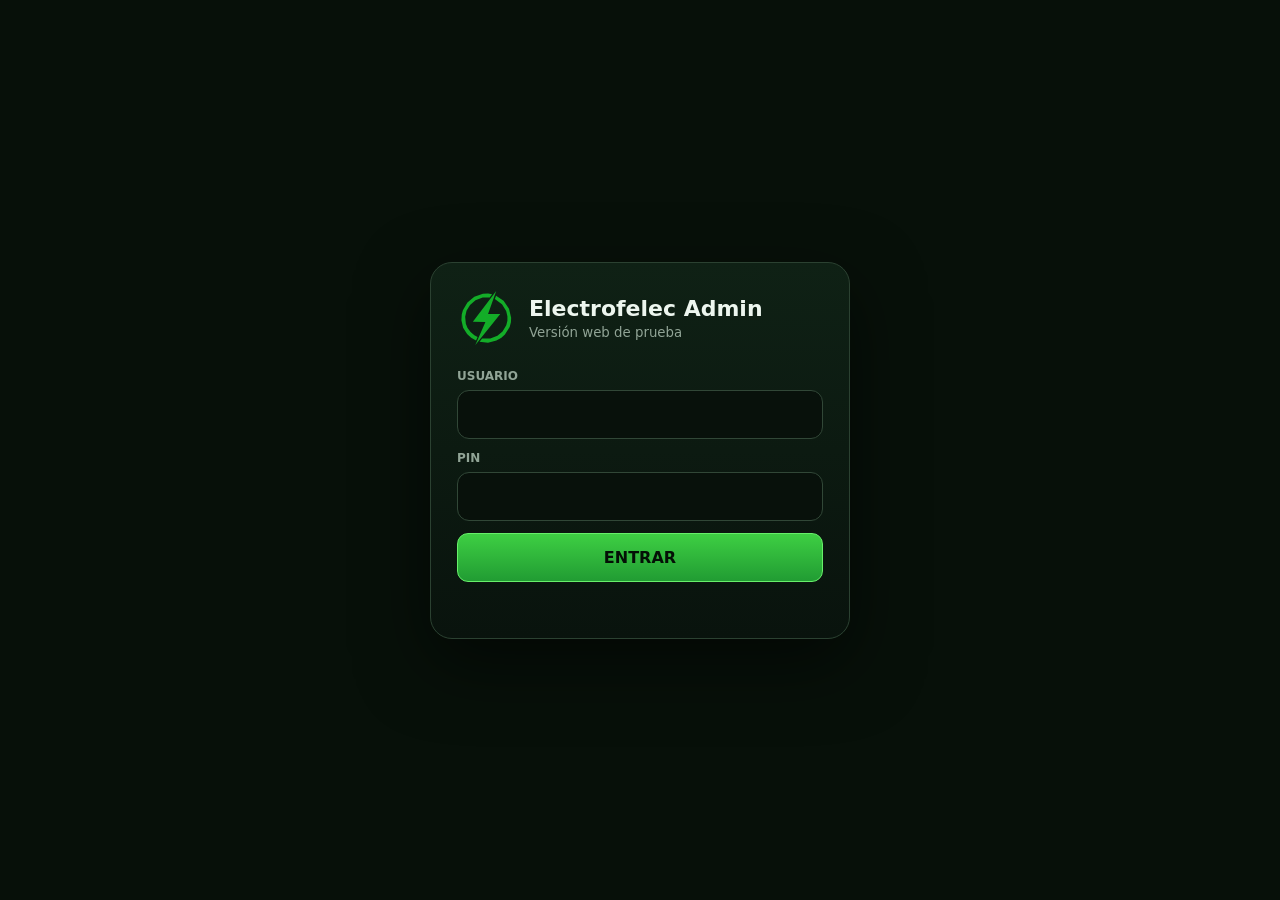
==== admin-web/index.html @ 0172dc72 "Add first Electrofelec Admin web test shell" ====
<!doctype html>
<html lang="es">
<head>
<meta charset="utf-8">
<meta name="viewport" content="width=device-width,initial-scale=1,viewport-fit=cover">
<meta name="theme-color" content="#071009">
<title>Electrofelec Admin Web</title>
<link rel="manifest" href="./manifest.webmanifest">
<style>
:root{--bg:#071009;--panel:#0b1710;--panel2:#0e1d13;--line:#24352a;--text:#edf6ef;--muted:#91a496;--green:#63e63f;--green2:#1fa83a;--warn:#f0c85c;--bad:#ff7179;--blue:#73c7f4}*{box-sizing:border-box}html,body{margin:0;background:var(--bg);color:var(--text);font-family:Inter,system-ui,-apple-system,Segoe UI,Roboto,sans-serif}button,input,select{font:inherit}button{cursor:pointer}.hidden{display:none!important}.login{min-height:100dvh;display:grid;place-items:center;padding:22px}.loginCard{width:min(420px,100%);background:linear-gradient(180deg,#0f2115,#09130d);border:1px solid #2b4131;border-radius:22px;padding:26px;box-shadow:0 24px 70px #0008}.logo{display:flex;gap:14px;align-items:center;margin-bottom:22px}.logo svg{width:58px;height:58px}.logo b{font-size:22px}.logo small{display:block;color:var(--muted);margin-top:4px}.field{display:grid;gap:7px;margin:12px 0}.field label{font-size:12px;color:var(--muted);font-weight:700}.field input{width:100%;background:#08110b;color:var(--text);border:1px solid #314737;border-radius:12px;padding:14px}.btn{border:1px solid #31543a;border-radius:11px;background:#112219;color:#eaf8ed;padding:10px 13px;font-weight:800}.btn:hover{border-color:#4f815b}.btn.primary{background:linear-gradient(180deg,#3ecf43,#219c33);color:#041006;border-color:#67ef6a}.btn.ghost{background:transparent}.btn.full{width:100%;padding:14px}.msg{min-height:20px;margin-top:10px;color:var(--bad);font-size:13px}.app{min-height:100dvh;display:grid;grid-template-columns:270px minmax(0,1fr)}.sidebar{position:sticky;top:0;height:100dvh;padding:20px 14px;background:linear-gradient(180deg,#071109,#050c07);border-right:1px solid #1d2c22;display:flex;flex-direction:column;overflow:hidden}.brand{display:flex;align-items:center;gap:12px;padding:3px 8px 20px}.brand svg{width:48px;height:48px}.brand b{font-size:17px}.brand small{display:block;color:var(--muted);font-size:11px;margin-top:2px}.nav{display:grid;gap:6px;overflow:auto;padding-right:2px}.navGroup{margin-top:11px;color:#6f8575;font-size:10px;font-weight:900;letter-spacing:.8px;padding:0 10px;text-transform:uppercase}.nav button{display:flex;gap:11px;align-items:center;width:100%;text-align:left;border:1px solid transparent;background:transparent;color:#b7c8ba;border-radius:11px;padding:11px 12px}.nav button:hover{background:#0d1b12;border-color:#1f3526}.nav button.active{background:linear-gradient(90deg,#18311e,#0e1d13);border-color:#2c5836;color:#fff;box-shadow:inset 4px 0 var(--green)}.ico{width:20px;text-align:center}.sideFoot{margin-top:auto;border-top:1px solid #18271d;padding:14px 9px 0;color:var(--muted);font-size:11px}.main{min-width:0}.topbar{height:72px;position:sticky;top:0;z-index:20;display:flex;align-items:center;justify-content:space-between;gap:12px;padding:0 22px;background:#071009e8;backdrop-filter:blur(12px);border-bottom:1px solid #1c2b21}.topTitle b{display:block;font-size:17px}.topTitle small{color:var(--muted)}.hamb{display:none}.content{padding:22px;max-width:1500px;margin:0 auto}.hero{display:flex;align-items:flex-start;justify-content:space-between;gap:16px;margin-bottom:16px}.hero h1{margin:0;font-size:26px}.hero p{margin:6px 0 0;color:var(--muted)}.pill{display:inline-flex;align-items:center;gap:7px;border:1px solid #31563a;background:#0d1b11;color:#a9e6b2;border-radius:999px;padding:7px 10px;font-size:11px;font-weight:800}.grid{display:grid;grid-template-columns:repeat(4,minmax(0,1fr));gap:12px}.card{background:linear-gradient(180deg,#0d1b12,#09130d);border:1px solid var(--line);border-radius:16px;padding:16px;min-width:0}.kpi span{display:block;color:var(--muted);font-size:10px;font-weight:900;text-transform:uppercase}.kpi b{display:block;font-size:28px;margin-top:7px}.menuGrid{display:grid;grid-template-columns:repeat(3,minmax(0,1fr));gap:12px;margin-top:14px}.menuCard{min-height:122px;text-align:left;display:flex;flex-direction:column;justify-content:space-between}.menuCard .mi{font-size:24px}.menuCard b{font-size:15px}.menuCard small{color:var(--muted);line-height:1.35}.sectionHead{display:flex;align-items:center;justify-content:space-between;gap:12px;margin:5px 0 13px}.sectionHead h2{margin:0;font-size:18px}.toolbar{display:flex;gap:8px;flex-wrap:wrap}.list{display:grid;gap:8px}.row{display:grid;grid-template-columns:minmax(0,1fr) auto;gap:10px;align-items:center;border:1px solid #223328;background:#09140d;border-radius:12px;padding:12px}.row b{display:block}.row small{color:var(--muted)}.state{border-radius:999px;padding:6px 9px;font-size:10px;font-weight:900;white-space:nowrap}.ok{background:#143b20;color:#8df0a2}.warn{background:#443812;color:#f6d874}.bad{background:#4a171c;color:#ff9da5}.info{background:#123640;color:#9ce8f5}.filters{display:flex;gap:7px;flex-wrap:wrap;margin-bottom:12px}.filters button.active{background:#18582a;border-color:#338a49}.docGrid{display:grid;grid-template-columns:repeat(2,minmax(0,1fr));gap:10px}.docCard{display:grid;gap:9px}.docTop{display:flex;justify-content:space-between;gap:10px}.docName{font-weight:900;overflow-wrap:anywhere}.docMeta{font-size:11px;color:var(--muted);display:grid;gap:2px}.docActions{display:flex;gap:7px;flex-wrap:wrap}.empty{color:var(--muted);padding:24px;text-align:center}.notice{border:1px solid #4c4b24;background:#211f0f;color:#e9db8d;border-radius:12px;padding:12px}.mobileShade{display:none}.readonly{color:#b9d7bf;font-size:11px}.search{width:min(360px,100%);background:#08110b;color:var(--text);border:1px solid #314737;border-radius:11px;padding:10px 12px}
@media(max-width:1100px){.app{grid-template-columns:220px minmax(0,1fr)}.grid{grid-template-columns:repeat(2,minmax(0,1fr))}.menuGrid{grid-template-columns:repeat(2,minmax(0,1fr))}.docGrid{grid-template-columns:1fr}}
@media(max-width:760px){.app{display:block}.sidebar{position:fixed;z-index:50;left:0;top:0;width:min(82vw,310px);transform:translateX(-105%);transition:.2s}.sidebar.open{transform:none}.mobileShade{display:none;position:fixed;z-index:40;inset:0;background:#0009}.mobileShade.open{display:block}.hamb{display:inline-flex}.topbar{height:62px;padding:0 12px}.content{padding:14px}.hero{align-items:center}.hero h1{font-size:22px}.hero .pill{display:none}.menuGrid{grid-template-columns:1fr 1fr}.grid{grid-template-columns:1fr 1fr}.card{padding:13px}.menuCard{min-height:108px}.docGrid{grid-template-columns:1fr}.sectionHead{align-items:flex-start;flex-direction:column}.toolbar{width:100%}.toolbar>*{flex:1 1 auto}.row{grid-template-columns:1fr}.state{justify-self:start}}
@media(max-width:430px){.menuGrid,.grid{grid-template-columns:1fr}.hero h1{font-size:20px}}
</style>
</head>
<body>
<div id="login" class="login">
 <div class="loginCard">
  <div class="logo"><svg viewBox="0 0 512 483"><defs><linearGradient id="g" x1="55" y1="440" x2="455" y2="45"><stop stop-color="#005d3e"/><stop offset=".48" stop-color="#13ad28"/><stop offset="1" stop-color="#8be900"/></linearGradient></defs><path d="M345 44 L334 74 L397 120 L434 180 L445 227 L445 265 L435 306 L402 360 L357 398 L294 423 L222 422 L199 452 L274 460 L348 441 L392 415 L423 387 L465 320 L476 278 L478 240 L459 160 L411 90 Z" fill="url(#g)"/><path d="M310 31 L274 25 L229 27 L153 54 L92 105 L52 173 L42 210 L39 262 L54 327 L89 383 L125 416 L168 440 L182 409 L153 394 L120 366 L93 329 L78 293 L72 231 L84 178 L115 126 L163 85 L227 60 L289 60 Z" fill="url(#g)"/><path d="M346 3 L140 275 L251 277 L162 479 L382 207 L274 206 Z" fill="url(#g)"/></svg><div><b>Electrofelec Admin</b><small>Versión web de prueba</small></div></div>
  <div class="field"><label>USUARIO</label><input id="username" autocomplete="username"></div>
  <div class="field"><label>PIN</label><input id="pin" inputmode="numeric" maxlength="6" type="password" autocomplete="current-password"></div>
  <button id="loginBtn" class="btn primary full">ENTRAR</button>
  <div id="loginMsg" class="msg"></div>
 </div>
</div>
<div id="shell" class="app hidden">
 <aside id="sidebar" class="sidebar">
  <div class="brand"><svg viewBox="0 0 512 483"><defs><linearGradient id="g2" x1="55" y1="440" x2="455" y2="45"><stop stop-color="#005d3e"/><stop offset=".48" stop-color="#13ad28"/><stop offset="1" stop-color="#8be900"/></linearGradient></defs><path d="M345 44 L334 74 L397 120 L434 180 L445 227 L445 265 L435 306 L402 360 L357 398 L294 423 L222 422 L199 452 L274 460 L348 441 L392 415 L423 387 L465 320 L476 278 L478 240 L459 160 L411 90 Z" fill="url(#g2)"/><path d="M310 31 L274 25 L229 27 L153 54 L92 105 L52 173 L42 210 L39 262 L54 327 L89 383 L125 416 L168 440 L182 409 L153 394 L120 366 L93 329 L78 293 L72 231 L84 178 L115 126 L163 85 L227 60 L289 60 Z" fill="url(#g2)"/><path d="M346 3 L140 275 L251 277 L162 479 L382 207 L274 206 Z" fill="url(#g2)"/></svg><div><b>Electrofelec</b><small>ADMIN WEB</small></div></div>
  <nav class="nav">
   <button data-page="dashboard" class="active"><span class="ico">⌂</span><span>Inicio</span></button>
   <div class="navGroup">Personal</div>
   <button data-page="workers"><span class="ico">👷</span><span>Trabajadores</span></button>
   <button data-page="punches"><span class="ico">✓</span><span>Fichajes</span></button>
   <button data-page="hours"><span class="ico">◷</span><span>Registro de horas</span></button>
   <button data-page="payroll"><span class="ico">€</span><span>Nóminas</span></button>
   <div class="navGroup">Documentación</div>
   <button data-page="cae"><span class="ico">📁</span><span>CAE / PRL</span></button>
   <button data-page="company"><span class="ico">🏢</span><span>Empresa</span></button>
   <div class="navGroup">Gestión</div>
   <button data-page="accounting"><span class="ico">▤</span><span>Contabilidad</span></button>
   <button data-page="rates"><span class="ico">€/h</span><span>Precio hora obra</span></button>
  </nav>
  <div class="sideFoot"><div id="sideWho">Administrador</div><div style="margin-top:7px"><button id="logout" class="btn ghost">Cerrar sesión</button></div></div>
 </aside>
 <div id="shade" class="mobileShade"></div>
 <main class="main">
  <header class="topbar"><div style="display:flex;align-items:center;gap:10px"><button id="hamb" class="btn ghost hamb">☰</button><div class="topTitle"><b id="topTitle">Inicio</b><small id="topSub">Electrofelec System</small></div></div><span class="pill">● SUPABASE · ONLINE</span></header>
  <section id="content" class="content"></section>
 </main>
</div>
<script>
const API='https://kbdmraxjfgtttopsyfuy.supabase.co/functions/v1/electrofelec-fichajes/api/';
const V3='https://kbdmraxjfgtttopsyfuy.supabase.co/functions/v1/electrofelec-admin-v3';
const GS='https://kbdmraxjfgtttopsyfuy.supabase.co/functions/v1/electrofelec-gestor-sync';
let token=localStorage.getItem('efs_admin_web_token')||'',me=null,employees=[],caeData=null,currentPage='dashboard',caeFilter='all',caeScope='employee';
const $=s=>document.querySelector(s),$$=s=>[...document.querySelectorAll(s)];
const esc=s=>String(s??'').replace(/[&<>"']/g,c=>({'&':'&amp;','<':'&lt;','>':'&gt;','"':'&quot;',"'":'&#39;'}[c]));
const pad=n=>String(n).padStart(2,'0'); const iso=d=>d.getFullYear()+'-'+pad(d.getMonth()+1)+'-'+pad(d.getDate());
async function post(base,path,body={}){try{const r=await fetch(base+path,{method:'POST',headers:{'Content-Type':'application/json'},body:JSON.stringify(body),cache:'no-store'});const j=await r.json().catch(()=>({ok:false,error:'Respuesta no válida'}));if(!r.ok&&j.ok!==false)j.ok=false;return j}catch(e){return{ok:false,error:'Sin conexión'}}}
async function api(path,b={}){return post(API,path,b)} async function v3(path,b={}){return post(V3,path,{p_session_token:token,...b})} async function gs(path,b={}){return post(GS,path,{p_session_token:token,...b})}
function setLoginMsg(t){$('#loginMsg').textContent=t||''}
async function login(){const u=$('#username').value.trim(),p=$('#pin').value.trim();if(!u||p.length!==6)return setLoginMsg('Introduce usuario y PIN de 6 cifras');setLoginMsg('Entrando…');const r=await api('login',{p_username:u,p_pin:p});if(!r.ok)return setLoginMsg(r.error||'No se pudo iniciar sesión');token=r.session_token;localStorage.setItem('efs_admin_web_token',token);const m=await api('me',{p_session_token:token});if(!m.ok||m.role!=='admin'){localStorage.removeItem('efs_admin_web_token');token='';return setLoginMsg('Esta web es solo para administradores')}me=m;openApp()}
async function boot(){if(!token)return;const m=await api('me',{p_session_token:token});if(!m.ok||m.role!=='admin'){localStorage.removeItem('efs_admin_web_token');token='';return}me=m;openApp()}
function openApp(){$('#login').classList.add('hidden');$('#shell').classList.remove('hidden');$('#sideWho').textContent=(me.full_name||'Administrador')+' · Admin';render('dashboard')}
function logout(){localStorage.removeItem('efs_admin_web_token');location.reload()}
function closeMenu(){$('#sidebar').classList.remove('open');$('#shade').classList.remove('open')}
function navActive(p){$$('[data-page]').forEach(b=>b.classList.toggle('active',b.dataset.page===p))}
const titles={dashboard:['Inicio','Resumen general'],workers:['Trabajadores','Plantilla activa'],punches:['Fichajes','Quién ha fichado hoy'],hours:['Registro de horas','Horas, incidencias y revisión'],payroll:['Nóminas','Nóminas y firmas'],cae:['CAE / PRL','Solo lectura en la web'],company:['Empresa','Documentación y datos de empresa'],accounting:['Contabilidad','Facturas, pedidos y banco'],rates:['Precio hora obra','Cálculo de costes']};
async function render(p){currentPage=p;navActive(p);closeMenu();$('#topTitle').textContent=titles[p]?.[0]||p;$('#topSub').textContent=titles[p]?.[1]||'';$('#content').innerHTML='<div class="card">Cargando…</div>';try{if(p==='dashboard')return renderDashboard();if(p==='workers')return renderWorkers();if(p==='punches')return renderPunches();if(p==='cae')return renderCAE();return renderStub(p)}catch(e){$('#content').innerHTML='<div class="card"><b>No se pudo cargar</b><div style="color:var(--muted);margin-top:8px">'+esc(e.message||e)+'</div></div>'}}
async function loadEmployees(){if(employees.length)return employees;const r=await api('admin/employees',{p_session_token:token});if(r.ok)employees=r.employees||r.items||[];if(!employees.length){const d=new Date(),a=new Date(d.getFullYear(),d.getMonth(),1),b=new Date(d.getFullYear(),d.getMonth()+1,0),s=await api('admin/summary',{p_session_token:token,p_start_date:iso(a),p_end_date:iso(b)});if(s.ok)employees=s.employees||[]}return employees}
async function renderDashboard(){const list=await loadEmployees();let punch={};try{const z=await gs('/admin/today');if(z.ok){const by=new Map((z.entries||[]).map(e=>[e.employee_id,e]));const active=(z.profiles||[]).filter(x=>x.active!==false);punch={total:active.length,clocked:active.filter(x=>by.get(x.id)?.started_at).length,missing:active.filter(x=>!by.get(x.id)?.started_at&&!by.get(x.id)?.incident).length,inc:active.filter(x=>!!by.get(x.id)?.incident).length}}catch{}$('#content').innerHTML=`<div class="hero"><div><h1>Panel de administración</h1><p>Misma línea visual que el gestor de Windows, repartida en más menús para móvil.</p></div><span class="pill">WEB · PRUEBA</span></div><div class="grid"><div class="card kpi"><span>Trabajadores</span><b>${list.filter(x=>x.active!==false).length||'—'}</b></div><div class="card kpi"><span>Fichados hoy</span><b style="color:var(--green)">${punch.clocked??'—'}</b></div><div class="card kpi"><span>Sin fichar</span><b style="color:var(--warn)">${punch.missing??'—'}</b></div><div class="card kpi"><span>Incidencias</span><b style="color:var(--blue)">${punch.inc??'—'}</b></div></div><div class="menuGrid">${[['workers','👷','Trabajadores','Plantilla y ficha de cada trabajador'],['punches','✓','Fichajes','Jornada de hoy y regularizaciones'],['hours','◷','Registro de horas','Horas e incidencias sin tablas gigantes'],['payroll','€','Nóminas','Documentos, firmas y certificados'],['cae','📁','CAE / PRL','Consulta documental en solo lectura'],['accounting','▤','Contabilidad','Facturas, pedidos y banco'],['rates','€/h','Precio hora obra','Costes y precio recomendado'],['company','🏢','Empresa','Documentación y carpetas de empresa']].map(x=>`<button class="card menuCard" data-go="${x[0]}"><span class="mi">${x[1]}</span><div><b>${x[2]}</b><small>${x[3]}</small></div></button>`).join('')}</div>`;$$('[data-go]').forEach(b=>b.onclick=()=>render(b.dataset.go))}
async function renderWorkers(){const list=(await loadEmployees()).filter(x=>x.active!==false);$('#content').innerHTML=`<div class="sectionHead"><div><h2>Trabajadores</h2><div class="readonly">Vista compacta: cada trabajador abre su propia ficha en lugar de mostrarlo todo a la vez.</div></div><input id="workerSearch" class="search" placeholder="Buscar trabajador…"></div><div id="workerList" class="list"></div>`;const draw=()=>{const q=$('#workerSearch').value.trim().toLowerCase(),a=list.filter(x=>String(x.full_name||x.name||'').toLowerCase().includes(q));$('#workerList').innerHTML=a.map(x=>`<div class="row"><div><b>${esc(x.full_name||x.name||'Trabajador')}</b><small>${esc(x.dni_nie||x.dni||'')} ${x.username?' · '+esc(x.username):''}</small></div><button class="btn" onclick="alert('En la siguiente pasada conectaremos aquí la ficha completa del gestor Windows sin meter toda la información en una sola pantalla.')">Abrir ficha</button></div>`).join('')||'<div class="empty">Sin resultados</div>'};$('#workerSearch').oninput=draw;draw()}
async function renderPunches(){const z=await gs('/admin/today');if(!z.ok)throw Error(z.error||'No se pudieron cargar los fichajes');const by=new Map((z.entries||[]).map(e=>[e.employee_id,e]));const people=(z.profiles||[]).filter(x=>x.active!==false).map(p=>({p,e:by.get(p.id)})).sort((a,b)=>String(a.p.full_name).localeCompare(String(b.p.full_name),'es'));$('#content').innerHTML=`<div class="sectionHead"><div><h2>Fichajes de hoy</h2><div class="readonly">Una fila por persona; sin tabla horizontal.</div></div><button id="refreshPunch" class="btn">Actualizar</button></div><div class="list">${people.map(({p,e})=>{let cls='warn',txt='Sin fichar',detail='';if(e?.started_at){cls='ok';txt='Fichado';detail=new Intl.DateTimeFormat('es-ES',{timeZone:'Europe/Madrid',hour:'2-digit',minute:'2-digit'}).format(new Date(e.started_at))}else if(e?.incident){cls='info';txt='Incidencia';detail=e.incident}return`<div class="row"><div><b>${esc(p.full_name)}</b><small>${p.role==='admin'?'Administrador':'Trabajador'}${detail?' · '+esc(detail):''}</small></div><span class="state ${cls}">${txt}</span></div>`}).join('')}</div>`;$('#refreshPunch').onclick=()=>renderPunches()}
function docState(x){const s=String(x.status||'');if(s==='expired')return['bad','Caducado'];if(s==='upcoming')return['warn','Próximo'];if(s==='pending')return['warn','Pendiente'];if(s==='not_required')return['info','No requerido'];return['ok','Vigente']}
async function renderCAE(){if(!caeData){const z=await v3('/docs/list');if(!z.ok)throw Error(z.error||'No se pudo cargar CAE');caeData=z}drawCAE()}
function drawCAE(){const all=(caeData.items||[]).filter(x=>String(x.document_code||'').startsWith('sys_')===false),scoped=all.filter(x=>x.scope===caeScope),f=scoped.filter(x=>caeFilter==='all'||x.status===caeFilter);const c=caeData.counts||{};$('#content').innerHTML=`<div class="hero"><div><h1>CAE / PRL</h1><p>Consulta documental. En esta web queda bloqueada cualquier edición.</p></div><span class="pill">🔒 SOLO LECTURA</span></div><div class="notice">Aquí no se puede añadir, sustituir, editar, borrar ni marcar documentos. Es deliberado para que la gestión CAE siga haciéndose desde Windows.</div><div class="sectionHead" style="margin-top:14px"><div class="toolbar"><button class="btn ${caeScope==='employee'?'primary':''}" data-scope="employee">Empleados</button><button class="btn ${caeScope==='company'?'primary':''}" data-scope="company">Empresa</button></div><button id="caeRefresh" class="btn">Actualizar</button></div><div class="filters"><button class="btn ${caeFilter==='all'?'active':''}" data-filter="all">Todos</button><button class="btn ${caeFilter==='pending'?'active':''}" data-filter="pending">Pendientes ${c.pending??''}</button><button class="btn ${caeFilter==='expired'?'active':''}" data-filter="expired">Caducados ${c.expired??''}</button><button class="btn ${caeFilter==='upcoming'?'active':''}" data-filter="upcoming">Próximos ${c.upcoming??''}</button></div><div class="docGrid">${f.map(x=>{const [cl,st]=docState(x);return`<div class="card docCard"><div class="docTop"><div><div class="docName">${esc(x.document_name||x.type_name||x.original_name||'Documento')}</div><div class="docMeta"><span>${esc(x.owner_name||'')}</span><span>${esc(x.category||'')}</span><span>${x.expiry_date?'Caduca: '+esc(String(x.expiry_date).slice(0,10)):'Sin caducidad indicada'}</span></div></div><span class="state ${cl}">${st}</span></div><div class="docActions">${x.file_id?`<button class="btn" data-open="${x.file_id}">Abrir</button><button class="btn" data-down="${x.file_id}">Descargar</button>`:'<span class="readonly">Sin archivo adjunto</span>'}</div></div>`}).join('')||'<div class="card empty">No hay documentos en este filtro.</div>'}</div>`;$$('[data-scope]').forEach(b=>b.onclick=()=>{caeScope=b.dataset.scope;drawCAE()});$$('[data-filter]').forEach(b=>b.onclick=()=>{caeFilter=b.dataset.filter;drawCAE()});$$('[data-open]').forEach(b=>b.onclick=()=>openDoc(b.dataset.open,false));$$('[data-down]').forEach(b=>b.onclick=()=>openDoc(b.dataset.down,true));$('#caeRefresh').onclick=async()=>{caeData=null;await renderCAE()}}
async function openDoc(id,download){const z=await v3('/docs/url',{file_id:id,download});if(!z.ok)return alert(z.error||'No se pudo abrir');window.open(z.url,'_blank','noopener')}
function renderStub(p){const labels={hours:['Registro de horas','Lo dividiré en: resumen del mes, edición de un día y revisión de incidencias.'],payroll:['Nóminas','Lo dividiré en: mis nóminas, nóminas empresa, firmas y certificados.'],company:['Empresa','Documentación de empresa en una vista independiente.'],accounting:['Contabilidad','Lo dividiré en facturas, pedidos, banco, conciliación y resumen.'],rates:['Precio hora obra','Formulario de cálculo separado de resultados e histórico.']};const x=labels[p];$('#content').innerHTML=`<div class="hero"><div><h1>${x[0]}</h1><p>${x[1]}</p></div><span class="pill">DISEÑO NUEVO</span></div><div class="card"><b>Menú ya separado</b><p style="color:var(--muted);line-height:1.55">Esta primera prueba sirve para validar la navegación y el tamaño de la interfaz antes de conectar aquí todas las funciones del gestor. La app de trabajadores y el gestor de Windows no se han modificado.</p><button class="btn" onclick="render('dashboard')">Volver al inicio</button></div>`}
$('#loginBtn').onclick=login;$('#pin').addEventListener('keydown',e=>{if(e.key==='Enter')login()});$('#logout').onclick=logout;$$('[data-page]').forEach(b=>b.onclick=()=>render(b.dataset.page));$('#hamb').onclick=()=>{$('#sidebar').classList.add('open');$('#shade').classList.add('open')};$('#shade').onclick=closeMenu;boot();
</script>
</body>
</html>
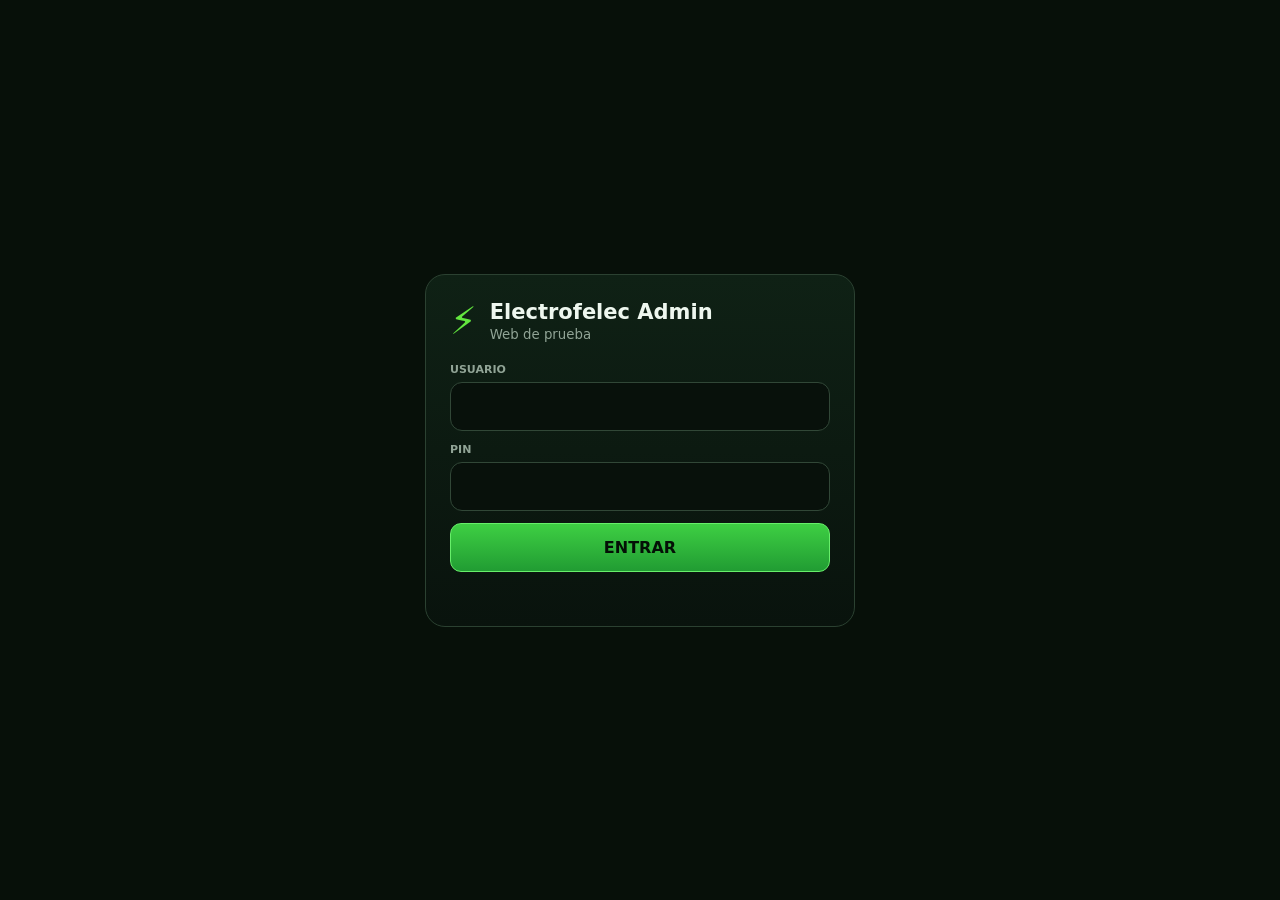
==== commit 8c745cc0: "Fix Admin Web login and simplify responsive shell" ====
--- a/admin-web/index.html
+++ b/admin-web/index.html
@@ -5,78 +5,84 @@
 <meta name="viewport" content="width=device-width,initial-scale=1,viewport-fit=cover">
 <meta name="theme-color" content="#071009">
 <title>Electrofelec Admin Web</title>
-<link rel="manifest" href="./manifest.webmanifest">
 <style>
-:root{--bg:#071009;--panel:#0b1710;--panel2:#0e1d13;--line:#24352a;--text:#edf6ef;--muted:#91a496;--green:#63e63f;--green2:#1fa83a;--warn:#f0c85c;--bad:#ff7179;--blue:#73c7f4}*{box-sizing:border-box}html,body{margin:0;background:var(--bg);color:var(--text);font-family:Inter,system-ui,-apple-system,Segoe UI,Roboto,sans-serif}button,input,select{font:inherit}button{cursor:pointer}.hidden{display:none!important}.login{min-height:100dvh;display:grid;place-items:center;padding:22px}.loginCard{width:min(420px,100%);background:linear-gradient(180deg,#0f2115,#09130d);border:1px solid #2b4131;border-radius:22px;padding:26px;box-shadow:0 24px 70px #0008}.logo{display:flex;gap:14px;align-items:center;margin-bottom:22px}.logo svg{width:58px;height:58px}.logo b{font-size:22px}.logo small{display:block;color:var(--muted);margin-top:4px}.field{display:grid;gap:7px;margin:12px 0}.field label{font-size:12px;color:var(--muted);font-weight:700}.field input{width:100%;background:#08110b;color:var(--text);border:1px solid #314737;border-radius:12px;padding:14px}.btn{border:1px solid #31543a;border-radius:11px;background:#112219;color:#eaf8ed;padding:10px 13px;font-weight:800}.btn:hover{border-color:#4f815b}.btn.primary{background:linear-gradient(180deg,#3ecf43,#219c33);color:#041006;border-color:#67ef6a}.btn.ghost{background:transparent}.btn.full{width:100%;padding:14px}.msg{min-height:20px;margin-top:10px;color:var(--bad);font-size:13px}.app{min-height:100dvh;display:grid;grid-template-columns:270px minmax(0,1fr)}.sidebar{position:sticky;top:0;height:100dvh;padding:20px 14px;background:linear-gradient(180deg,#071109,#050c07);border-right:1px solid #1d2c22;display:flex;flex-direction:column;overflow:hidden}.brand{display:flex;align-items:center;gap:12px;padding:3px 8px 20px}.brand svg{width:48px;height:48px}.brand b{font-size:17px}.brand small{display:block;color:var(--muted);font-size:11px;margin-top:2px}.nav{display:grid;gap:6px;overflow:auto;padding-right:2px}.navGroup{margin-top:11px;color:#6f8575;font-size:10px;font-weight:900;letter-spacing:.8px;padding:0 10px;text-transform:uppercase}.nav button{display:flex;gap:11px;align-items:center;width:100%;text-align:left;border:1px solid transparent;background:transparent;color:#b7c8ba;border-radius:11px;padding:11px 12px}.nav button:hover{background:#0d1b12;border-color:#1f3526}.nav button.active{background:linear-gradient(90deg,#18311e,#0e1d13);border-color:#2c5836;color:#fff;box-shadow:inset 4px 0 var(--green)}.ico{width:20px;text-align:center}.sideFoot{margin-top:auto;border-top:1px solid #18271d;padding:14px 9px 0;color:var(--muted);font-size:11px}.main{min-width:0}.topbar{height:72px;position:sticky;top:0;z-index:20;display:flex;align-items:center;justify-content:space-between;gap:12px;padding:0 22px;background:#071009e8;backdrop-filter:blur(12px);border-bottom:1px solid #1c2b21}.topTitle b{display:block;font-size:17px}.topTitle small{color:var(--muted)}.hamb{display:none}.content{padding:22px;max-width:1500px;margin:0 auto}.hero{display:flex;align-items:flex-start;justify-content:space-between;gap:16px;margin-bottom:16px}.hero h1{margin:0;font-size:26px}.hero p{margin:6px 0 0;color:var(--muted)}.pill{display:inline-flex;align-items:center;gap:7px;border:1px solid #31563a;background:#0d1b11;color:#a9e6b2;border-radius:999px;padding:7px 10px;font-size:11px;font-weight:800}.grid{display:grid;grid-template-columns:repeat(4,minmax(0,1fr));gap:12px}.card{background:linear-gradient(180deg,#0d1b12,#09130d);border:1px solid var(--line);border-radius:16px;padding:16px;min-width:0}.kpi span{display:block;color:var(--muted);font-size:10px;font-weight:900;text-transform:uppercase}.kpi b{display:block;font-size:28px;margin-top:7px}.menuGrid{display:grid;grid-template-columns:repeat(3,minmax(0,1fr));gap:12px;margin-top:14px}.menuCard{min-height:122px;text-align:left;display:flex;flex-direction:column;justify-content:space-between}.menuCard .mi{font-size:24px}.menuCard b{font-size:15px}.menuCard small{color:var(--muted);line-height:1.35}.sectionHead{display:flex;align-items:center;justify-content:space-between;gap:12px;margin:5px 0 13px}.sectionHead h2{margin:0;font-size:18px}.toolbar{display:flex;gap:8px;flex-wrap:wrap}.list{display:grid;gap:8px}.row{display:grid;grid-template-columns:minmax(0,1fr) auto;gap:10px;align-items:center;border:1px solid #223328;background:#09140d;border-radius:12px;padding:12px}.row b{display:block}.row small{color:var(--muted)}.state{border-radius:999px;padding:6px 9px;font-size:10px;font-weight:900;white-space:nowrap}.ok{background:#143b20;color:#8df0a2}.warn{background:#443812;color:#f6d874}.bad{background:#4a171c;color:#ff9da5}.info{background:#123640;color:#9ce8f5}.filters{display:flex;gap:7px;flex-wrap:wrap;margin-bottom:12px}.filters button.active{background:#18582a;border-color:#338a49}.docGrid{display:grid;grid-template-columns:repeat(2,minmax(0,1fr));gap:10px}.docCard{display:grid;gap:9px}.docTop{display:flex;justify-content:space-between;gap:10px}.docName{font-weight:900;overflow-wrap:anywhere}.docMeta{font-size:11px;color:var(--muted);display:grid;gap:2px}.docActions{display:flex;gap:7px;flex-wrap:wrap}.empty{color:var(--muted);padding:24px;text-align:center}.notice{border:1px solid #4c4b24;background:#211f0f;color:#e9db8d;border-radius:12px;padding:12px}.mobileShade{display:none}.readonly{color:#b9d7bf;font-size:11px}.search{width:min(360px,100%);background:#08110b;color:var(--text);border:1px solid #314737;border-radius:11px;padding:10px 12px}
-@media(max-width:1100px){.app{grid-template-columns:220px minmax(0,1fr)}.grid{grid-template-columns:repeat(2,minmax(0,1fr))}.menuGrid{grid-template-columns:repeat(2,minmax(0,1fr))}.docGrid{grid-template-columns:1fr}}
-@media(max-width:760px){.app{display:block}.sidebar{position:fixed;z-index:50;left:0;top:0;width:min(82vw,310px);transform:translateX(-105%);transition:.2s}.sidebar.open{transform:none}.mobileShade{display:none;position:fixed;z-index:40;inset:0;background:#0009}.mobileShade.open{display:block}.hamb{display:inline-flex}.topbar{height:62px;padding:0 12px}.content{padding:14px}.hero{align-items:center}.hero h1{font-size:22px}.hero .pill{display:none}.menuGrid{grid-template-columns:1fr 1fr}.grid{grid-template-columns:1fr 1fr}.card{padding:13px}.menuCard{min-height:108px}.docGrid{grid-template-columns:1fr}.sectionHead{align-items:flex-start;flex-direction:column}.toolbar{width:100%}.toolbar>*{flex:1 1 auto}.row{grid-template-columns:1fr}.state{justify-self:start}}
-@media(max-width:430px){.menuGrid,.grid{grid-template-columns:1fr}.hero h1{font-size:20px}}
+:root{--bg:#071009;--panel:#0d1b12;--panel2:#09130d;--line:#24352a;--text:#eef7ef;--muted:#91a496;--green:#63e63f;--warn:#f0c85c;--bad:#ff7179;--blue:#73c7f4}*{box-sizing:border-box}html,body{margin:0;max-width:100%;overflow-x:hidden;background:var(--bg);color:var(--text);font-family:system-ui,-apple-system,Segoe UI,Roboto,sans-serif}button,input{font:inherit}.hidden{display:none!important}.login{min-height:100dvh;display:grid;place-items:center;padding:18px}.loginCard{width:min(430px,100%);background:linear-gradient(180deg,#0f2115,#09130d);border:1px solid #2b4131;border-radius:20px;padding:24px}.brandLogin{display:flex;gap:13px;align-items:center;margin-bottom:20px}.bolt{font-size:38px;color:var(--green)}.brandLogin b{font-size:21px}.brandLogin small{display:block;color:var(--muted);margin-top:3px}.field{display:grid;gap:6px;margin:12px 0}.field label{font-size:11px;font-weight:800;color:var(--muted)}.field input{width:100%;border:1px solid #314737;border-radius:12px;background:#08110b;color:var(--text);padding:14px}.btn{border:1px solid #31543a;border-radius:11px;background:#112219;color:#eaf8ed;padding:10px 13px;font-weight:800;cursor:pointer}.btn.primary{background:linear-gradient(180deg,#3ecf43,#219c33);color:#041006;border-color:#67ef6a}.btn.full{width:100%;padding:14px}.msg{min-height:20px;margin-top:10px;color:var(--bad);font-size:13px}.app{min-height:100dvh;display:grid;grid-template-columns:250px minmax(0,1fr)}.sidebar{height:100dvh;position:sticky;top:0;background:#061008;border-right:1px solid #1d2c22;padding:16px 12px;display:flex;flex-direction:column}.sideBrand{padding:6px 9px 18px}.sideBrand b{font-size:18px}.sideBrand small{display:block;color:var(--muted);font-size:10px;margin-top:3px}.nav{display:grid;gap:5px;overflow:auto}.navTitle{padding:10px 9px 3px;color:#6f8575;font-size:9px;font-weight:900;letter-spacing:.8px;text-transform:uppercase}.nav button{width:100%;display:flex;align-items:center;gap:10px;text-align:left;border:1px solid transparent;border-radius:10px;background:transparent;color:#b8c9bb;padding:10px 11px}.nav button.active{background:linear-gradient(90deg,#18311e,#0e1d13);border-color:#2c5836;color:#fff;box-shadow:inset 4px 0 var(--green)}.sideFoot{margin-top:auto;border-top:1px solid #18271d;padding:12px 8px 0;color:var(--muted);font-size:11px}.main{min-width:0}.top{height:64px;position:sticky;top:0;z-index:10;display:flex;align-items:center;justify-content:space-between;padding:0 16px;background:#071009ee;border-bottom:1px solid #1c2b21}.top b{display:block}.top small{color:var(--muted)}.hamb{display:none}.content{padding:16px;max-width:1400px;margin:0 auto}.hero{display:flex;justify-content:space-between;align-items:flex-start;gap:12px;margin-bottom:14px}.hero h1{font-size:24px;margin:0}.hero p{margin:5px 0 0;color:var(--muted)}.pill{display:inline-flex;border:1px solid #31563a;background:#0d1b11;color:#a9e6b2;border-radius:999px;padding:7px 10px;font-size:10px;font-weight:900}.grid{display:grid;grid-template-columns:repeat(4,minmax(0,1fr));gap:10px}.card{min-width:0;background:linear-gradient(180deg,var(--panel),var(--panel2));border:1px solid var(--line);border-radius:14px;padding:14px}.kpi span{display:block;font-size:9px;font-weight:900;color:var(--muted);text-transform:uppercase}.kpi b{display:block;font-size:26px;margin-top:5px}.menuGrid{display:grid;grid-template-columns:repeat(3,minmax(0,1fr));gap:10px;margin-top:12px}.menuCard{min-height:100px;text-align:left;display:flex;flex-direction:column;justify-content:space-between}.menuCard strong{display:block}.menuCard small{display:block;color:var(--muted);margin-top:4px}.sectionHead{display:flex;justify-content:space-between;align-items:flex-start;gap:10px;margin-bottom:12px}.sectionHead h2{margin:0}.search{width:min(340px,100%);background:#08110b;color:var(--text);border:1px solid #314737;border-radius:10px;padding:10px}.list{display:grid;gap:8px}.row{display:grid;grid-template-columns:minmax(0,1fr) auto;gap:10px;align-items:center;border:1px solid #223328;background:#09140d;border-radius:11px;padding:11px}.row small{display:block;color:var(--muted);margin-top:3px}.state{border-radius:999px;padding:6px 9px;font-size:10px;font-weight:900;white-space:nowrap}.ok{background:#143b20;color:#8df0a2}.warn{background:#443812;color:#f6d874}.info{background:#123640;color:#9ce8f5}.bad{background:#4a171c;color:#ff9da5}.notice{border:1px solid #4c4b24;background:#211f0f;color:#e9db8d;border-radius:11px;padding:11px;margin-bottom:12px}.toolbar{display:flex;gap:7px;flex-wrap:wrap;margin-bottom:11px}.docGrid{display:grid;grid-template-columns:repeat(2,minmax(0,1fr));gap:9px}.docName{font-weight:900;overflow-wrap:anywhere}.docMeta{display:grid;gap:2px;color:var(--muted);font-size:11px;margin-top:6px}.docActions{display:flex;gap:6px;flex-wrap:wrap;margin-top:10px}.empty{color:var(--muted);text-align:center;padding:22px}.shade{display:none}
+@media(max-width:1050px){.app{grid-template-columns:205px minmax(0,1fr)}.grid{grid-template-columns:repeat(2,minmax(0,1fr))}.menuGrid{grid-template-columns:repeat(2,minmax(0,1fr))}.docGrid{grid-template-columns:1fr}}
+@media(max-width:760px){.app{display:block}.sidebar{position:fixed;z-index:30;left:0;top:0;width:min(84vw,300px);transform:translateX(-105%);transition:.2s}.sidebar.open{transform:none}.shade{display:none;position:fixed;z-index:20;inset:0;background:#0009}.shade.open{display:block}.hamb{display:inline-block}.content{padding:12px}.top{padding:0 10px}.grid,.menuGrid{grid-template-columns:1fr 1fr}.hero h1{font-size:21px}.hero .pill{display:none}.row{grid-template-columns:1fr}.sectionHead{flex-direction:column}.search{width:100%}}
+@media(max-width:430px){.grid,.menuGrid{grid-template-columns:1fr}}
 </style>
 </head>
 <body>
 <div id="login" class="login">
- <div class="loginCard">
-  <div class="logo"><svg viewBox="0 0 512 483"><defs><linearGradient id="g" x1="55" y1="440" x2="455" y2="45"><stop stop-color="#005d3e"/><stop offset=".48" stop-color="#13ad28"/><stop offset="1" stop-color="#8be900"/></linearGradient></defs><path d="M345 44 L334 74 L397 120 L434 180 L445 227 L445 265 L435 306 L402 360 L357 398 L294 423 L222 422 L199 452 L274 460 L348 441 L392 415 L423 387 L465 320 L476 278 L478 240 L459 160 L411 90 Z" fill="url(#g)"/><path d="M310 31 L274 25 L229 27 L153 54 L92 105 L52 173 L42 210 L39 262 L54 327 L89 383 L125 416 L168 440 L182 409 L153 394 L120 366 L93 329 L78 293 L72 231 L84 178 L115 126 L163 85 L227 60 L289 60 Z" fill="url(#g)"/><path d="M346 3 L140 275 L251 277 L162 479 L382 207 L274 206 Z" fill="url(#g)"/></svg><div><b>Electrofelec Admin</b><small>Versión web de prueba</small></div></div>
-  <div class="field"><label>USUARIO</label><input id="username" autocomplete="username"></div>
-  <div class="field"><label>PIN</label><input id="pin" inputmode="numeric" maxlength="6" type="password" autocomplete="current-password"></div>
-  <button id="loginBtn" class="btn primary full">ENTRAR</button>
-  <div id="loginMsg" class="msg"></div>
- </div>
+  <div class="loginCard">
+    <div class="brandLogin"><div class="bolt">⚡</div><div><b>Electrofelec Admin</b><small>Web de prueba</small></div></div>
+    <div class="field"><label>USUARIO</label><input id="username" autocomplete="username" autocapitalize="none"></div>
+    <div class="field"><label>PIN</label><input id="pin" type="password" inputmode="numeric" maxlength="6" autocomplete="current-password"></div>
+    <button id="loginBtn" class="btn primary full">ENTRAR</button>
+    <div id="loginMsg" class="msg"></div>
+  </div>
 </div>
 <div id="shell" class="app hidden">
- <aside id="sidebar" class="sidebar">
-  <div class="brand"><svg viewBox="0 0 512 483"><defs><linearGradient id="g2" x1="55" y1="440" x2="455" y2="45"><stop stop-color="#005d3e"/><stop offset=".48" stop-color="#13ad28"/><stop offset="1" stop-color="#8be900"/></linearGradient></defs><path d="M345 44 L334 74 L397 120 L434 180 L445 227 L445 265 L435 306 L402 360 L357 398 L294 423 L222 422 L199 452 L274 460 L348 441 L392 415 L423 387 L465 320 L476 278 L478 240 L459 160 L411 90 Z" fill="url(#g2)"/><path d="M310 31 L274 25 L229 27 L153 54 L92 105 L52 173 L42 210 L39 262 L54 327 L89 383 L125 416 L168 440 L182 409 L153 394 L120 366 L93 329 L78 293 L72 231 L84 178 L115 126 L163 85 L227 60 L289 60 Z" fill="url(#g2)"/><path d="M346 3 L140 275 L251 277 L162 479 L382 207 L274 206 Z" fill="url(#g2)"/></svg><div><b>Electrofelec</b><small>ADMIN WEB</small></div></div>
-  <nav class="nav">
-   <button data-page="dashboard" class="active"><span class="ico">⌂</span><span>Inicio</span></button>
-   <div class="navGroup">Personal</div>
-   <button data-page="workers"><span class="ico">👷</span><span>Trabajadores</span></button>
-   <button data-page="punches"><span class="ico">✓</span><span>Fichajes</span></button>
-   <button data-page="hours"><span class="ico">◷</span><span>Registro de horas</span></button>
-   <button data-page="payroll"><span class="ico">€</span><span>Nóminas</span></button>
-   <div class="navGroup">Documentación</div>
-   <button data-page="cae"><span class="ico">📁</span><span>CAE / PRL</span></button>
-   <button data-page="company"><span class="ico">🏢</span><span>Empresa</span></button>
-   <div class="navGroup">Gestión</div>
-   <button data-page="accounting"><span class="ico">▤</span><span>Contabilidad</span></button>
-   <button data-page="rates"><span class="ico">€/h</span><span>Precio hora obra</span></button>
-  </nav>
-  <div class="sideFoot"><div id="sideWho">Administrador</div><div style="margin-top:7px"><button id="logout" class="btn ghost">Cerrar sesión</button></div></div>
- </aside>
- <div id="shade" class="mobileShade"></div>
- <main class="main">
-  <header class="topbar"><div style="display:flex;align-items:center;gap:10px"><button id="hamb" class="btn ghost hamb">☰</button><div class="topTitle"><b id="topTitle">Inicio</b><small id="topSub">Electrofelec System</small></div></div><span class="pill">● SUPABASE · ONLINE</span></header>
-  <section id="content" class="content"></section>
- </main>
+  <aside id="sidebar" class="sidebar">
+    <div class="sideBrand"><b>⚡ Electrofelec</b><small>ADMIN WEB</small></div>
+    <nav class="nav">
+      <button data-page="dashboard" class="active">⌂ <span>Inicio</span></button>
+      <div class="navTitle">Personal</div>
+      <button data-page="workers">👷 <span>Trabajadores</span></button>
+      <button data-page="punches">✓ <span>Fichajes</span></button>
+      <button data-page="hours">◷ <span>Registro de horas</span></button>
+      <button data-page="payroll">€ <span>Nóminas</span></button>
+      <div class="navTitle">Documentación</div>
+      <button data-page="cae">📁 <span>CAE / PRL</span></button>
+      <button data-page="company">🏢 <span>Empresa</span></button>
+      <div class="navTitle">Gestión</div>
+      <button data-page="accounting">▤ <span>Contabilidad</span></button>
+      <button data-page="rates">€/h <span>Precio hora obra</span></button>
+    </nav>
+    <div class="sideFoot"><div id="sideWho">Administrador</div><button id="logout" class="btn" style="margin-top:9px">Cerrar sesión</button></div>
+  </aside>
+  <div id="shade" class="shade"></div>
+  <main class="main">
+    <header class="top"><div style="display:flex;gap:9px;align-items:center"><button id="hamb" class="btn hamb">☰</button><div><b id="topTitle">Inicio</b><small id="topSub">Electrofelec System</small></div></div><span class="pill">● ONLINE</span></header>
+    <section id="content" class="content"></section>
+  </main>
 </div>
 <script>
+(function(){
+'use strict';
 const API='https://kbdmraxjfgtttopsyfuy.supabase.co/functions/v1/electrofelec-fichajes/api/';
 const V3='https://kbdmraxjfgtttopsyfuy.supabase.co/functions/v1/electrofelec-admin-v3';
 const GS='https://kbdmraxjfgtttopsyfuy.supabase.co/functions/v1/electrofelec-gestor-sync';
-let token=localStorage.getItem('efs_admin_web_token')||'',me=null,employees=[],caeData=null,currentPage='dashboard',caeFilter='all',caeScope='employee';
-const $=s=>document.querySelector(s),$$=s=>[...document.querySelectorAll(s)];
-const esc=s=>String(s??'').replace(/[&<>"']/g,c=>({'&':'&amp;','<':'&lt;','>':'&gt;','"':'&quot;',"'":'&#39;'}[c]));
-const pad=n=>String(n).padStart(2,'0'); const iso=d=>d.getFullYear()+'-'+pad(d.getMonth()+1)+'-'+pad(d.getDate());
-async function post(base,path,body={}){try{const r=await fetch(base+path,{method:'POST',headers:{'Content-Type':'application/json'},body:JSON.stringify(body),cache:'no-store'});const j=await r.json().catch(()=>({ok:false,error:'Respuesta no válida'}));if(!r.ok&&j.ok!==false)j.ok=false;return j}catch(e){return{ok:false,error:'Sin conexión'}}}
-async function api(path,b={}){return post(API,path,b)} async function v3(path,b={}){return post(V3,path,{p_session_token:token,...b})} async function gs(path,b={}){return post(GS,path,{p_session_token:token,...b})}
-function setLoginMsg(t){$('#loginMsg').textContent=t||''}
-async function login(){const u=$('#username').value.trim(),p=$('#pin').value.trim();if(!u||p.length!==6)return setLoginMsg('Introduce usuario y PIN de 6 cifras');setLoginMsg('Entrando…');const r=await api('login',{p_username:u,p_pin:p});if(!r.ok)return setLoginMsg(r.error||'No se pudo iniciar sesión');token=r.session_token;localStorage.setItem('efs_admin_web_token',token);const m=await api('me',{p_session_token:token});if(!m.ok||m.role!=='admin'){localStorage.removeItem('efs_admin_web_token');token='';return setLoginMsg('Esta web es solo para administradores')}me=m;openApp()}
-async function boot(){if(!token)return;const m=await api('me',{p_session_token:token});if(!m.ok||m.role!=='admin'){localStorage.removeItem('efs_admin_web_token');token='';return}me=m;openApp()}
-function openApp(){$('#login').classList.add('hidden');$('#shell').classList.remove('hidden');$('#sideWho').textContent=(me.full_name||'Administrador')+' · Admin';render('dashboard')}
-function logout(){localStorage.removeItem('efs_admin_web_token');location.reload()}
+let token=localStorage.getItem('efs_admin_web_token_v2')||'';
+let me=null,employees=[],caeData=null,caeScope='employee',caeFilter='all';
+const $=s=>document.querySelector(s), $$=s=>Array.from(document.querySelectorAll(s));
+const esc=s=>String(s==null?'':s).replace(/[&<>"']/g,c=>({'&':'&amp;','<':'&lt;','>':'&gt;','"':'&quot;',"'":'&#39;'}[c]));
+const pad=n=>String(n).padStart(2,'0');
+const iso=d=>d.getFullYear()+'-'+pad(d.getMonth()+1)+'-'+pad(d.getDate());
+async function post(base,path,body){try{const r=await fetch(base+path,{method:'POST',headers:{'Content-Type':'application/json'},body:JSON.stringify(body||{}),cache:'no-store'});const text=await r.text();let j;try{j=JSON.parse(text)}catch(e){j={ok:false,error:text||'Respuesta no válida'}}if(!r.ok&&j.ok!==false)j.ok=false;return j}catch(e){return{ok:false,error:'Sin conexión: '+(e&&e.message?e.message:'error')}}}
+const api=(path,b)=>post(API,path,b);
+const v3=(path,b)=>post(V3,path,Object.assign({p_session_token:token},b||{}));
+const gs=(path,b)=>post(GS,path,Object.assign({p_session_token:token},b||{}));
+function msg(t){$('#loginMsg').textContent=t||''}
 function closeMenu(){$('#sidebar').classList.remove('open');$('#shade').classList.remove('open')}
-function navActive(p){$$('[data-page]').forEach(b=>b.classList.toggle('active',b.dataset.page===p))}
-const titles={dashboard:['Inicio','Resumen general'],workers:['Trabajadores','Plantilla activa'],punches:['Fichajes','Quién ha fichado hoy'],hours:['Registro de horas','Horas, incidencias y revisión'],payroll:['Nóminas','Nóminas y firmas'],cae:['CAE / PRL','Solo lectura en la web'],company:['Empresa','Documentación y datos de empresa'],accounting:['Contabilidad','Facturas, pedidos y banco'],rates:['Precio hora obra','Cálculo de costes']};
-async function render(p){currentPage=p;navActive(p);closeMenu();$('#topTitle').textContent=titles[p]?.[0]||p;$('#topSub').textContent=titles[p]?.[1]||'';$('#content').innerHTML='<div class="card">Cargando…</div>';try{if(p==='dashboard')return renderDashboard();if(p==='workers')return renderWorkers();if(p==='punches')return renderPunches();if(p==='cae')return renderCAE();return renderStub(p)}catch(e){$('#content').innerHTML='<div class="card"><b>No se pudo cargar</b><div style="color:var(--muted);margin-top:8px">'+esc(e.message||e)+'</div></div>'}}
-async function loadEmployees(){if(employees.length)return employees;const r=await api('admin/employees',{p_session_token:token});if(r.ok)employees=r.employees||r.items||[];if(!employees.length){const d=new Date(),a=new Date(d.getFullYear(),d.getMonth(),1),b=new Date(d.getFullYear(),d.getMonth()+1,0),s=await api('admin/summary',{p_session_token:token,p_start_date:iso(a),p_end_date:iso(b)});if(s.ok)employees=s.employees||[]}return employees}
-async function renderDashboard(){const list=await loadEmployees();let punch={};try{const z=await gs('/admin/today');if(z.ok){const by=new Map((z.entries||[]).map(e=>[e.employee_id,e]));const active=(z.profiles||[]).filter(x=>x.active!==false);punch={total:active.length,clocked:active.filter(x=>by.get(x.id)?.started_at).length,missing:active.filter(x=>!by.get(x.id)?.started_at&&!by.get(x.id)?.incident).length,inc:active.filter(x=>!!by.get(x.id)?.incident).length}}catch{}$('#content').innerHTML=`<div class="hero"><div><h1>Panel de administración</h1><p>Misma línea visual que el gestor de Windows, repartida en más menús para móvil.</p></div><span class="pill">WEB · PRUEBA</span></div><div class="grid"><div class="card kpi"><span>Trabajadores</span><b>${list.filter(x=>x.active!==false).length||'—'}</b></div><div class="card kpi"><span>Fichados hoy</span><b style="color:var(--green)">${punch.clocked??'—'}</b></div><div class="card kpi"><span>Sin fichar</span><b style="color:var(--warn)">${punch.missing??'—'}</b></div><div class="card kpi"><span>Incidencias</span><b style="color:var(--blue)">${punch.inc??'—'}</b></div></div><div class="menuGrid">${[['workers','👷','Trabajadores','Plantilla y ficha de cada trabajador'],['punches','✓','Fichajes','Jornada de hoy y regularizaciones'],['hours','◷','Registro de horas','Horas e incidencias sin tablas gigantes'],['payroll','€','Nóminas','Documentos, firmas y certificados'],['cae','📁','CAE / PRL','Consulta documental en solo lectura'],['accounting','▤','Contabilidad','Facturas, pedidos y banco'],['rates','€/h','Precio hora obra','Costes y precio recomendado'],['company','🏢','Empresa','Documentación y carpetas de empresa']].map(x=>`<button class="card menuCard" data-go="${x[0]}"><span class="mi">${x[1]}</span><div><b>${x[2]}</b><small>${x[3]}</small></div></button>`).join('')}</div>`;$$('[data-go]').forEach(b=>b.onclick=()=>render(b.dataset.go))}
-async function renderWorkers(){const list=(await loadEmployees()).filter(x=>x.active!==false);$('#content').innerHTML=`<div class="sectionHead"><div><h2>Trabajadores</h2><div class="readonly">Vista compacta: cada trabajador abre su propia ficha en lugar de mostrarlo todo a la vez.</div></div><input id="workerSearch" class="search" placeholder="Buscar trabajador…"></div><div id="workerList" class="list"></div>`;const draw=()=>{const q=$('#workerSearch').value.trim().toLowerCase(),a=list.filter(x=>String(x.full_name||x.name||'').toLowerCase().includes(q));$('#workerList').innerHTML=a.map(x=>`<div class="row"><div><b>${esc(x.full_name||x.name||'Trabajador')}</b><small>${esc(x.dni_nie||x.dni||'')} ${x.username?' · '+esc(x.username):''}</small></div><button class="btn" onclick="alert('En la siguiente pasada conectaremos aquí la ficha completa del gestor Windows sin meter toda la información en una sola pantalla.')">Abrir ficha</button></div>`).join('')||'<div class="empty">Sin resultados</div>'};$('#workerSearch').oninput=draw;draw()}
-async function renderPunches(){const z=await gs('/admin/today');if(!z.ok)throw Error(z.error||'No se pudieron cargar los fichajes');const by=new Map((z.entries||[]).map(e=>[e.employee_id,e]));const people=(z.profiles||[]).filter(x=>x.active!==false).map(p=>({p,e:by.get(p.id)})).sort((a,b)=>String(a.p.full_name).localeCompare(String(b.p.full_name),'es'));$('#content').innerHTML=`<div class="sectionHead"><div><h2>Fichajes de hoy</h2><div class="readonly">Una fila por persona; sin tabla horizontal.</div></div><button id="refreshPunch" class="btn">Actualizar</button></div><div class="list">${people.map(({p,e})=>{let cls='warn',txt='Sin fichar',detail='';if(e?.started_at){cls='ok';txt='Fichado';detail=new Intl.DateTimeFormat('es-ES',{timeZone:'Europe/Madrid',hour:'2-digit',minute:'2-digit'}).format(new Date(e.started_at))}else if(e?.incident){cls='info';txt='Incidencia';detail=e.incident}return`<div class="row"><div><b>${esc(p.full_name)}</b><small>${p.role==='admin'?'Administrador':'Trabajador'}${detail?' · '+esc(detail):''}</small></div><span class="state ${cls}">${txt}</span></div>`}).join('')}</div>`;$('#refreshPunch').onclick=()=>renderPunches()}
+function openApp(){$('#login').classList.add('hidden');$('#shell').classList.remove('hidden');$('#sideWho').textContent=(me&&me.full_name?me.full_name:'Administrador')+' · Admin';render('dashboard')}
+async function login(){const u=$('#username').value.trim(),p=$('#pin').value.trim();if(!u||p.length!==6){msg('Introduce usuario y PIN de 6 cifras');return}const btn=$('#loginBtn');btn.disabled=true;btn.textContent='ENTRANDO…';msg('');const r=await api('login',{p_username:u,p_pin:p});if(!r.ok){btn.disabled=false;btn.textContent='ENTRAR';msg(r.error||'No se pudo iniciar sesión');return}token=r.session_token||'';if(!token){btn.disabled=false;btn.textContent='ENTRAR';msg('El servidor no devolvió una sesión válida');return}const m=await api('me',{p_session_token:token});if(!m.ok){btn.disabled=false;btn.textContent='ENTRAR';msg(m.error||'No se pudo cargar el perfil');return}if(m.role!=='admin'){btn.disabled=false;btn.textContent='ENTRAR';msg('Esta web es solo para administradores');return}me=m;localStorage.setItem('efs_admin_web_token_v2',token);openApp()}
+async function boot(){if(!token)return;const m=await api('me',{p_session_token:token});if(m.ok&&m.role==='admin'){me=m;openApp()}else{localStorage.removeItem('efs_admin_web_token_v2');token=''}}
+function logout(){localStorage.removeItem('efs_admin_web_token_v2');location.reload()}
+const titles={dashboard:['Inicio','Resumen general'],workers:['Trabajadores','Plantilla activa'],punches:['Fichajes','Quién ha fichado hoy'],hours:['Registro de horas','Horas e incidencias'],payroll:['Nóminas','Nóminas y firmas'],cae:['CAE / PRL','Solo lectura'],company:['Empresa','Documentación de empresa'],accounting:['Contabilidad','Facturas, pedidos y banco'],rates:['Precio hora obra','Cálculo de costes']};
+function setNav(p){$$('[data-page]').forEach(b=>b.classList.toggle('active',b.dataset.page===p));$('#topTitle').textContent=titles[p]?titles[p][0]:p;$('#topSub').textContent=titles[p]?titles[p][1]:'';closeMenu()}
+async function render(p){setNav(p);$('#content').innerHTML='<div class="card">Cargando…</div>';try{if(p==='dashboard')await renderDashboard();else if(p==='workers')await renderWorkers();else if(p==='punches')await renderPunches();else if(p==='cae')await renderCAE();else renderStub(p)}catch(e){$('#content').innerHTML='<div class="card"><b>No se pudo cargar</b><div style="color:var(--muted);margin-top:7px">'+esc(e&&e.message?e.message:e)+'</div></div>'}}
+async function loadEmployees(){if(employees.length)return employees;let r=await api('admin/employees',{p_session_token:token});if(r.ok)employees=r.employees||r.items||[];if(!employees.length){const d=new Date(),a=new Date(d.getFullYear(),d.getMonth(),1),b=new Date(d.getFullYear(),d.getMonth()+1,0);r=await api('admin/summary',{p_session_token:token,p_start_date:iso(a),p_end_date:iso(b)});if(r.ok)employees=r.employees||[]}return employees}
+async function renderDashboard(){const list=await loadEmployees();let punch={};const z=await gs('/admin/today');if(z.ok){const by=new Map((z.entries||[]).map(e=>[e.employee_id,e]));const active=(z.profiles||[]).filter(x=>x.active!==false);punch={clocked:active.filter(x=>by.get(x.id)&&by.get(x.id).started_at).length,missing:active.filter(x=>!(by.get(x.id)&&by.get(x.id).started_at)&&!(by.get(x.id)&&by.get(x.id).incident)).length,inc:active.filter(x=>!!(by.get(x.id)&&by.get(x.id).incident)).length}}$('#content').innerHTML='<div class="hero"><div><h1>Panel de administración</h1><p>La misma información del gestor, repartida en pantallas más limpias.</p></div><span class="pill">WEB · PRUEBA</span></div><div class="grid"><div class="card kpi"><span>Trabajadores</span><b>'+list.filter(x=>x.active!==false).length+'</b></div><div class="card kpi"><span>Fichados hoy</span><b style="color:var(--green)">'+(punch.clocked==null?'—':punch.clocked)+'</b></div><div class="card kpi"><span>Sin fichar</span><b style="color:var(--warn)">'+(punch.missing==null?'—':punch.missing)+'</b></div><div class="card kpi"><span>Incidencias</span><b style="color:var(--blue)">'+(punch.inc==null?'—':punch.inc)+'</b></div></div><div class="menuGrid">'+[['workers','👷','Trabajadores','Plantilla y ficha individual'],['punches','✓','Fichajes','Jornada de hoy'],['hours','◷','Registro de horas','Horas e incidencias'],['payroll','€','Nóminas','Firmas y certificados'],['cae','📁','CAE / PRL','Consulta solo lectura'],['company','🏢','Empresa','Documentación de empresa'],['accounting','▤','Contabilidad','Facturas, pedidos y banco'],['rates','€/h','Precio hora obra','Costes y precio recomendado']].map(x=>'<button class="card menuCard" data-go="'+x[0]+'"><span style="font-size:22px">'+x[1]+'</span><div><strong>'+x[2]+'</strong><small>'+x[3]+'</small></div></button>').join('')+'</div>';$$('[data-go]').forEach(b=>b.onclick=()=>render(b.dataset.go))}
+async function renderWorkers(){const list=(await loadEmployees()).filter(x=>x.active!==false);$('#content').innerHTML='<div class="sectionHead"><div><h2>Trabajadores</h2><small style="color:var(--muted)">Lista compacta, sin tabla horizontal.</small></div><input id="workerSearch" class="search" placeholder="Buscar trabajador…"></div><div id="workerList" class="list"></div>';const draw=()=>{const q=$('#workerSearch').value.trim().toLowerCase(),a=list.filter(x=>String(x.full_name||x.name||'').toLowerCase().includes(q));$('#workerList').innerHTML=a.map(x=>'<div class="row"><div><b>'+esc(x.full_name||x.name||'Trabajador')+'</b><small>'+esc(x.dni_nie||x.dni||'')+(x.username?' · '+esc(x.username):'')+'</small></div><button class="btn" disabled>Ficha completa · siguiente paso</button></div>').join('')||'<div class="card empty">Sin resultados</div>'};$('#workerSearch').oninput=draw;draw()}
+async function renderPunches(){const z=await gs('/admin/today');if(!z.ok)throw new Error(z.error||'No se pudieron cargar los fichajes');const by=new Map((z.entries||[]).map(e=>[e.employee_id,e]));const people=(z.profiles||[]).filter(x=>x.active!==false).map(p=>({p:p,e:by.get(p.id)})).sort((a,b)=>String(a.p.full_name).localeCompare(String(b.p.full_name),'es'));$('#content').innerHTML='<div class="sectionHead"><div><h2>Fichajes de hoy</h2><small style="color:var(--muted)">Una fila por persona.</small></div><button id="refreshPunch" class="btn">Actualizar</button></div><div class="list">'+people.map(o=>{let cls='warn',txt='Sin fichar',detail='';if(o.e&&o.e.started_at){cls='ok';txt='Fichado';detail=new Intl.DateTimeFormat('es-ES',{timeZone:'Europe/Madrid',hour:'2-digit',minute:'2-digit'}).format(new Date(o.e.started_at))}else if(o.e&&o.e.incident){cls='info';txt='Incidencia';detail=o.e.incident}return'<div class="row"><div><b>'+esc(o.p.full_name)+'</b><small>'+(o.p.role==='admin'?'Administrador':'Trabajador')+(detail?' · '+esc(detail):'')+'</small></div><span class="state '+cls+'">'+txt+'</span></div>'}).join('')+'</div>';$('#refreshPunch').onclick=()=>render('punches')}
 function docState(x){const s=String(x.status||'');if(s==='expired')return['bad','Caducado'];if(s==='upcoming')return['warn','Próximo'];if(s==='pending')return['warn','Pendiente'];if(s==='not_required')return['info','No requerido'];return['ok','Vigente']}
-async function renderCAE(){if(!caeData){const z=await v3('/docs/list');if(!z.ok)throw Error(z.error||'No se pudo cargar CAE');caeData=z}drawCAE()}
-function drawCAE(){const all=(caeData.items||[]).filter(x=>String(x.document_code||'').startsWith('sys_')===false),scoped=all.filter(x=>x.scope===caeScope),f=scoped.filter(x=>caeFilter==='all'||x.status===caeFilter);const c=caeData.counts||{};$('#content').innerHTML=`<div class="hero"><div><h1>CAE / PRL</h1><p>Consulta documental. En esta web queda bloqueada cualquier edición.</p></div><span class="pill">🔒 SOLO LECTURA</span></div><div class="notice">Aquí no se puede añadir, sustituir, editar, borrar ni marcar documentos. Es deliberado para que la gestión CAE siga haciéndose desde Windows.</div><div class="sectionHead" style="margin-top:14px"><div class="toolbar"><button class="btn ${caeScope==='employee'?'primary':''}" data-scope="employee">Empleados</button><button class="btn ${caeScope==='company'?'primary':''}" data-scope="company">Empresa</button></div><button id="caeRefresh" class="btn">Actualizar</button></div><div class="filters"><button class="btn ${caeFilter==='all'?'active':''}" data-filter="all">Todos</button><button class="btn ${caeFilter==='pending'?'active':''}" data-filter="pending">Pendientes ${c.pending??''}</button><button class="btn ${caeFilter==='expired'?'active':''}" data-filter="expired">Caducados ${c.expired??''}</button><button class="btn ${caeFilter==='upcoming'?'active':''}" data-filter="upcoming">Próximos ${c.upcoming??''}</button></div><div class="docGrid">${f.map(x=>{const [cl,st]=docState(x);return`<div class="card docCard"><div class="docTop"><div><div class="docName">${esc(x.document_name||x.type_name||x.original_name||'Documento')}</div><div class="docMeta"><span>${esc(x.owner_name||'')}</span><span>${esc(x.category||'')}</span><span>${x.expiry_date?'Caduca: '+esc(String(x.expiry_date).slice(0,10)):'Sin caducidad indicada'}</span></div></div><span class="state ${cl}">${st}</span></div><div class="docActions">${x.file_id?`<button class="btn" data-open="${x.file_id}">Abrir</button><button class="btn" data-down="${x.file_id}">Descargar</button>`:'<span class="readonly">Sin archivo adjunto</span>'}</div></div>`}).join('')||'<div class="card empty">No hay documentos en este filtro.</div>'}</div>`;$$('[data-scope]').forEach(b=>b.onclick=()=>{caeScope=b.dataset.scope;drawCAE()});$$('[data-filter]').forEach(b=>b.onclick=()=>{caeFilter=b.dataset.filter;drawCAE()});$$('[data-open]').forEach(b=>b.onclick=()=>openDoc(b.dataset.open,false));$$('[data-down]').forEach(b=>b.onclick=()=>openDoc(b.dataset.down,true));$('#caeRefresh').onclick=async()=>{caeData=null;await renderCAE()}}
-async function openDoc(id,download){const z=await v3('/docs/url',{file_id:id,download});if(!z.ok)return alert(z.error||'No se pudo abrir');window.open(z.url,'_blank','noopener')}
-function renderStub(p){const labels={hours:['Registro de horas','Lo dividiré en: resumen del mes, edición de un día y revisión de incidencias.'],payroll:['Nóminas','Lo dividiré en: mis nóminas, nóminas empresa, firmas y certificados.'],company:['Empresa','Documentación de empresa en una vista independiente.'],accounting:['Contabilidad','Lo dividiré en facturas, pedidos, banco, conciliación y resumen.'],rates:['Precio hora obra','Formulario de cálculo separado de resultados e histórico.']};const x=labels[p];$('#content').innerHTML=`<div class="hero"><div><h1>${x[0]}</h1><p>${x[1]}</p></div><span class="pill">DISEÑO NUEVO</span></div><div class="card"><b>Menú ya separado</b><p style="color:var(--muted);line-height:1.55">Esta primera prueba sirve para validar la navegación y el tamaño de la interfaz antes de conectar aquí todas las funciones del gestor. La app de trabajadores y el gestor de Windows no se han modificado.</p><button class="btn" onclick="render('dashboard')">Volver al inicio</button></div>`}
-$('#loginBtn').onclick=login;$('#pin').addEventListener('keydown',e=>{if(e.key==='Enter')login()});$('#logout').onclick=logout;$$('[data-page]').forEach(b=>b.onclick=()=>render(b.dataset.page));$('#hamb').onclick=()=>{$('#sidebar').classList.add('open');$('#shade').classList.add('open')};$('#shade').onclick=closeMenu;boot();
+async function renderCAE(){if(!caeData){const z=await v3('/docs/list');if(!z.ok)throw new Error(z.error||'No se pudo cargar CAE');caeData=z}drawCAE()}
+function drawCAE(){const all=(caeData.items||[]).filter(x=>!String(x.document_code||'').startsWith('sys_'));const scoped=all.filter(x=>x.scope===caeScope);const f=scoped.filter(x=>caeFilter==='all'||x.status===caeFilter);$('#content').innerHTML='<div class="hero"><div><h1>CAE / PRL</h1><p>Consulta documental únicamente.</p></div><span class="pill">🔒 SOLO LECTURA</span></div><div class="notice">Aquí no se puede añadir, sustituir, editar, borrar ni cambiar requisitos.</div><div class="toolbar"><button class="btn '+(caeScope==='employee'?'primary':'')+'" data-scope="employee">Empleados</button><button class="btn '+(caeScope==='company'?'primary':'')+'" data-scope="company">Empresa</button><button id="caeRefresh" class="btn">Actualizar</button></div><div class="toolbar"><button class="btn '+(caeFilter==='all'?'primary':'')+'" data-filter="all">Todos</button><button class="btn '+(caeFilter==='pending'?'primary':'')+'" data-filter="pending">Pendientes</button><button class="btn '+(caeFilter==='expired'?'primary':'')+'" data-filter="expired">Caducados</button><button class="btn '+(caeFilter==='upcoming'?'primary':'')+'" data-filter="upcoming">Próximos 30 días</button></div><div class="docGrid">'+(f.map(x=>{const st=docState(x);return'<div class="card"><div style="display:flex;justify-content:space-between;gap:8px"><div><div class="docName">'+esc(x.document_name||x.type_name||x.original_name||'Documento')+'</div><div class="docMeta"><span>'+esc(x.owner_name||'')+'</span><span>'+esc(x.category||'')+'</span><span>'+(x.expiry_date?'Caduca: '+esc(String(x.expiry_date).slice(0,10)):'Sin caducidad indicada')+'</span></div></div><span class="state '+st[0]+'">'+st[1]+'</span></div><div class="docActions">'+(x.file_id?'<button class="btn" data-open="'+x.file_id+'">Abrir</button><button class="btn" data-down="'+x.file_id+'">Descargar</button>':'<span style="color:var(--muted);font-size:11px">Sin archivo adjunto</span>')+'</div></div>'}).join('')||'<div class="card empty">No hay documentos en este filtro.</div>')+'</div>';$$('[data-scope]').forEach(b=>b.onclick=()=>{caeScope=b.dataset.scope;drawCAE()});$$('[data-filter]').forEach(b=>b.onclick=()=>{caeFilter=b.dataset.filter;drawCAE()});$$('[data-open]').forEach(b=>b.onclick=()=>openDoc(b.dataset.open,false));$$('[data-down]').forEach(b=>b.onclick=()=>openDoc(b.dataset.down,true));$('#caeRefresh').onclick=async()=>{caeData=null;await render('cae')}}
+async function openDoc(id,download){const z=await v3('/docs/url',{file_id:id,download:download});if(!z.ok){alert(z.error||'No se pudo abrir');return}window.open(z.url,'_blank','noopener')}
+function renderStub(p){const x=titles[p]||[p,''];$('#content').innerHTML='<div class="hero"><div><h1>'+esc(x[0])+'</h1><p>'+esc(x[1])+'</p></div><span class="pill">MENÚ SEPARADO</span></div><div class="card"><b>Este apartado ya está separado del resto.</b><p style="color:var(--muted);line-height:1.5">Primero estamos validando la navegación y el tamaño. Después conectaremos aquí las funciones completas del gestor Windows.</p></div>'}
+$('#loginBtn').addEventListener('click',login);$('#pin').addEventListener('keydown',e=>{if(e.key==='Enter')login()});$('#logout').addEventListener('click',logout);$$('[data-page]').forEach(b=>b.addEventListener('click',()=>render(b.dataset.page)));$('#hamb').addEventListener('click',()=>{$('#sidebar').classList.add('open');$('#shade').classList.add('open')});$('#shade').addEventListener('click',closeMenu);boot();
+})();
 </script>
 </body>
-</html>+</html>
